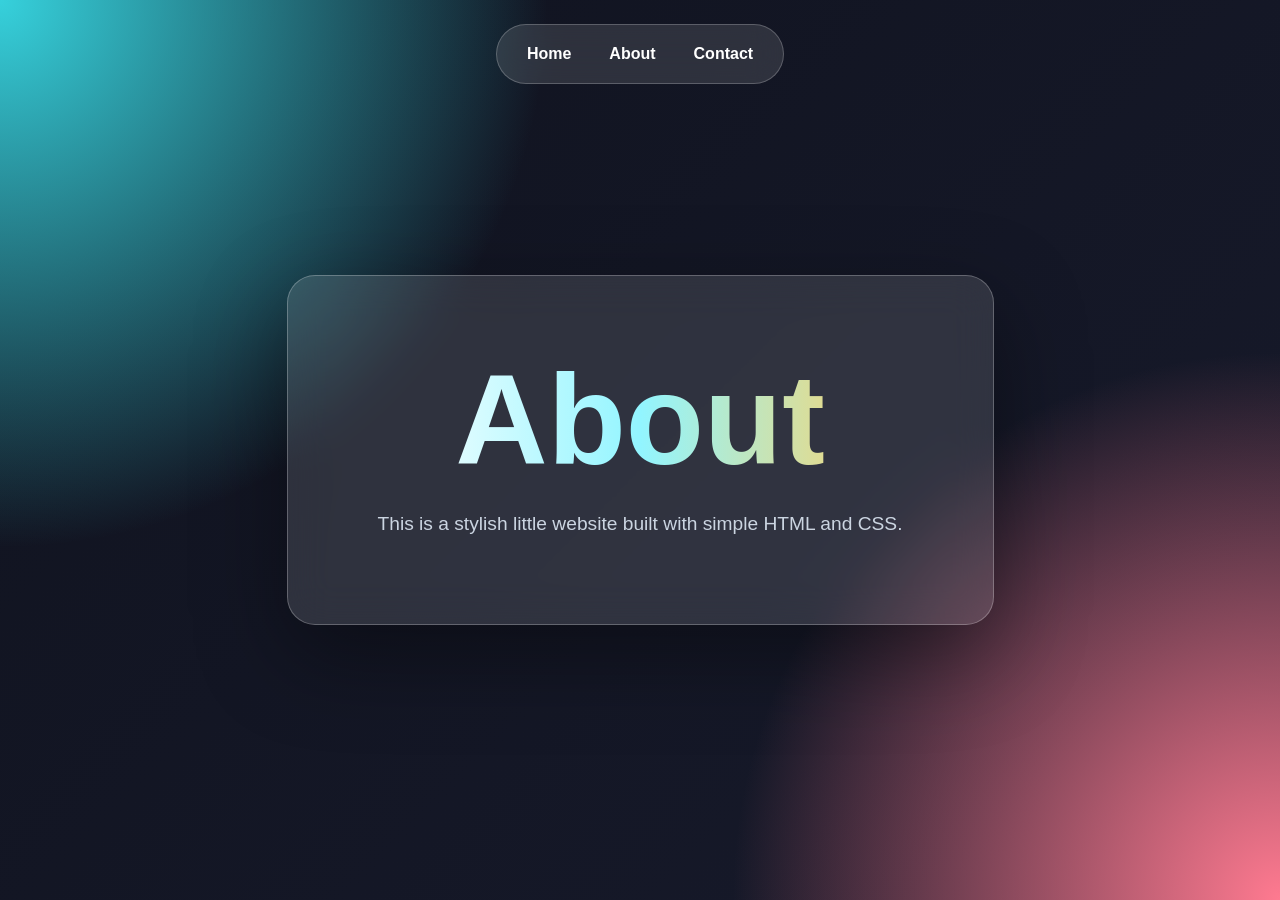
==== about.html @ bc031153 "added about and contact and style" ====
<!DOCTYPE html>
<html lang="en">
<head>
  <meta charset="UTF-8" />
  <meta name="viewport" content="width=device-width, initial-scale=1.0" />
  <title>About</title>
  <link rel="stylesheet" href="style.css" />
</head>
<body>
  <nav>
    <a href="index.html">Home</a>
    <a href="about.html">About</a>
    <a href="contact.html">Contact</a>
  </nav>

  <main class="card">
    <h1>About</h1>
    <p>This is a stylish little website built with simple HTML and CSS.</p>
  </main>
</body>
</html>
---- style.css ----
body {
  margin: 0;
  min-height: 100vh;
  display: grid;
  place-items: center;
  font-family: Arial, sans-serif;
  color: white;
  background:
    radial-gradient(circle at top left, #36d1dc, transparent 35%),
    radial-gradient(circle at bottom right, #ff7a90, transparent 35%),
    linear-gradient(135deg, #10131f, #171a2b);
}

nav {
  position: fixed;
  top: 24px;
  display: flex;
  gap: 14px;
  padding: 12px 18px;
  border-radius: 999px;
  background: rgba(255, 255, 255, 0.12);
  backdrop-filter: blur(18px);
  border: 1px solid rgba(255, 255, 255, 0.22);
}

nav a {
  color: white;
  text-decoration: none;
  font-weight: bold;
  padding: 8px 12px;
  border-radius: 999px;
}

nav a:hover {
  background: rgba(255, 255, 255, 0.18);
}

.card {
  text-align: center;
  padding: 70px 90px;
  border-radius: 28px;
  background: rgba(255, 255, 255, 0.12);
  border: 1px solid rgba(255, 255, 255, 0.25);
  box-shadow: 0 30px 90px rgba(0, 0, 0, 0.4);
  backdrop-filter: blur(20px);
}

h1 {
  margin: 0;
  font-size: clamp(4rem, 12vw, 8rem);
  background: linear-gradient(90deg, #ffffff, #92f5ff, #ffd166);
  -webkit-background-clip: text;
  background-clip: text;
  color: transparent;
}

p {
  margin-top: 20px;
  font-size: 1.2rem;
  color: #cbd5e1;
}

.email {
  color: #92f5ff;
}
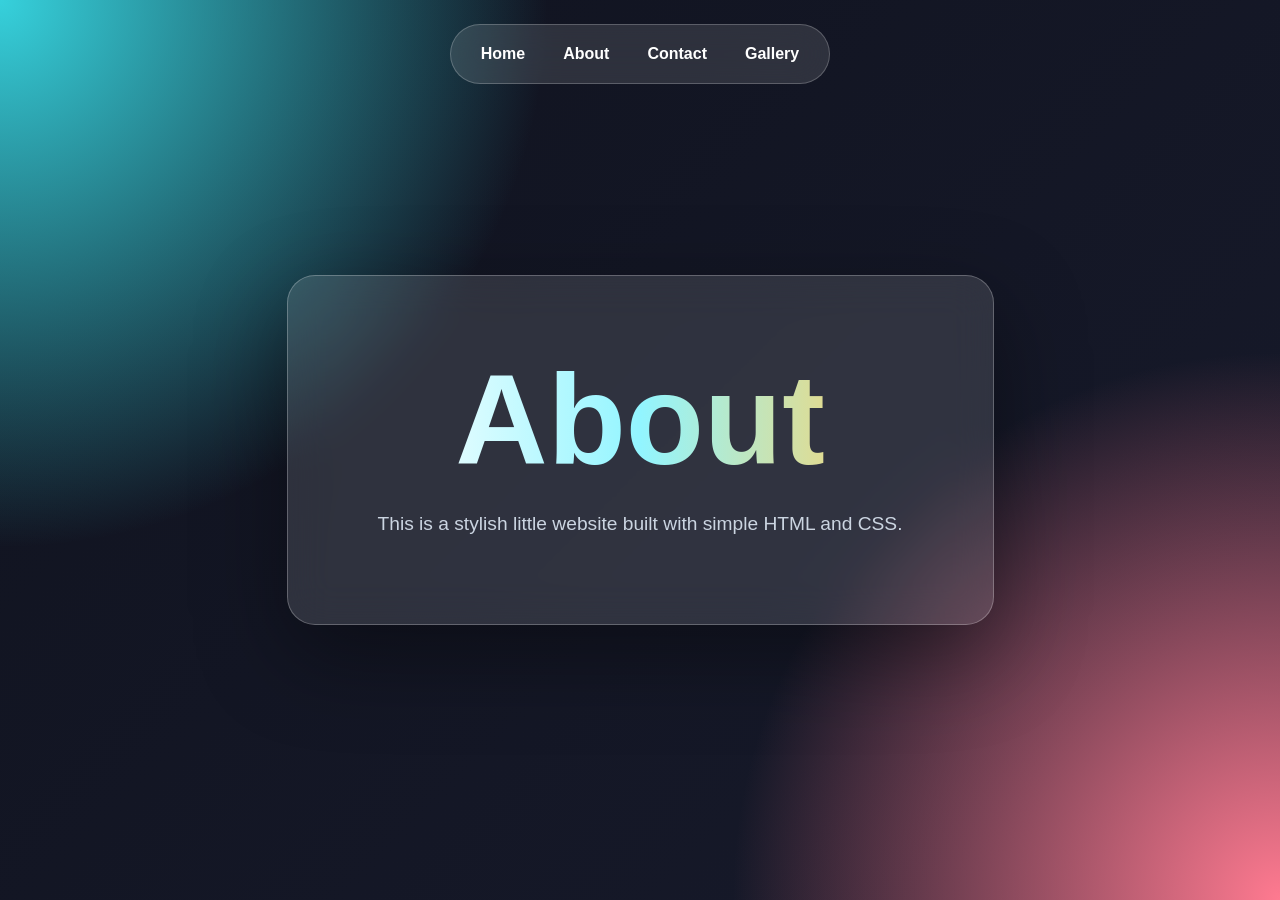
==== commit 84928f1b: "gallery page create" ====
--- a/about.html
+++ b/about.html
@@ -11,6 +11,7 @@
     <a href="index.html">Home</a>
     <a href="about.html">About</a>
     <a href="contact.html">Contact</a>
+    <a href="gallery.html">Gallery</a>
   </nav>
 
   <main class="card">
--- a/style.css
+++ b/style.css
@@ -62,4 +62,61 @@
 
 .email {
   color: #92f5ff;
+}
+
+.gallery-card {
+  width: min(90vw, 980px);
+  padding: 50px;
+}
+
+.gallery-grid {
+  display: grid;
+  grid-template-columns: repeat(3, 1fr);
+  gap: 18px;
+  margin-top: 32px;
+}
+
+.gallery-item {
+  min-height: 150px;
+  display: grid;
+  place-items: center;
+  border-radius: 20px;
+  font-size: 1.4rem;
+  font-weight: bold;
+  color: white;
+  box-shadow: inset 0 0 40px rgba(255, 255, 255, 0.18);
+}
+
+.item-one {
+  background: linear-gradient(135deg, #36d1dc, #5b86e5);
+}
+
+.item-two {
+  background: linear-gradient(135deg, #ff7a90, #ffb86c);
+}
+
+.item-three {
+  background: linear-gradient(135deg, #ffd166, #ef476f);
+}
+
+.item-four {
+  background: linear-gradient(135deg, #06d6a0, #118ab2);
+}
+
+.item-five {
+  background: linear-gradient(135deg, #c77dff, #7209b7);
+}
+
+.item-six {
+  background: linear-gradient(135deg, #f72585, #4cc9f0);
+}
+
+@media (max-width: 760px) {
+  .gallery-grid {
+    grid-template-columns: 1fr;
+  }
+
+  .gallery-card {
+    padding: 34px 24px;
+  }
 }
